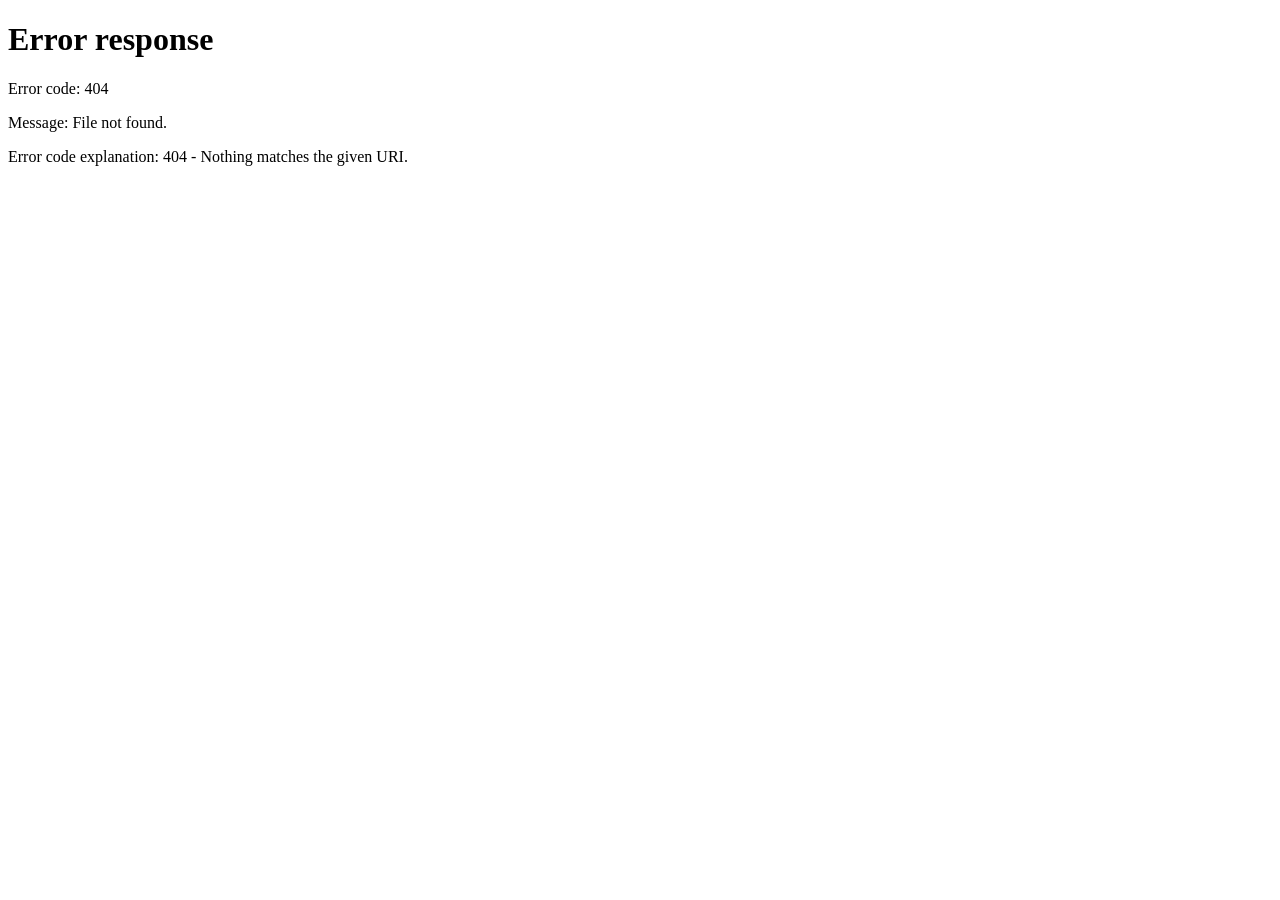
==== index.html @ c84daa73 "feat: change 2026-05-24 14:24:33" ====
<!DOCTYPE html>
<html>
<head>
    <meta charset="utf-8">
    <!-- アクセスされた瞬間に、自動でplowerのページへ高速リダイレクト（転送）します -->
    <meta http-equiv="refresh" content="0;URL='./public/html/plower/'">
    <title>Loading OPEN AI...</title>
</head>
<body>
    <p>Loading AI Module, please wait...</p>
</body>
</html>
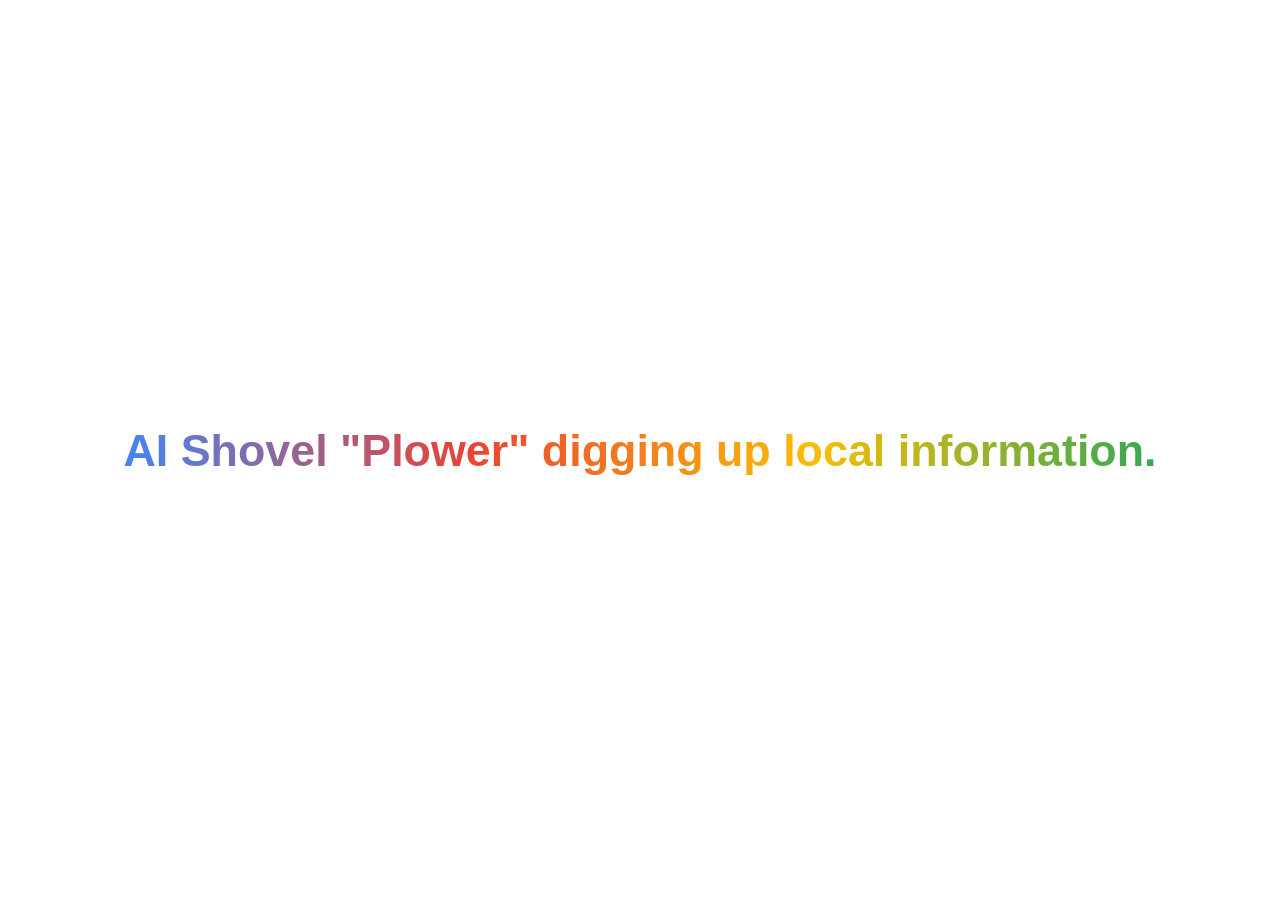
==== commit c356886f: "feat: change 2026-05-24 15:29:29" ====
--- a/index.html
+++ b/index.html
@@ -3,7 +3,7 @@
 <head>
     <meta charset="utf-8">
     <!-- アクセスされた瞬間に、自動でplowerのページへ高速リダイレクト（転送）します -->
-    <meta http-equiv="refresh" content="0;URL='./public/html/plower/'">
+    <meta http-equiv="refresh" content="0;URL='./explower.html'">
     <title>Loading OPEN AI...</title>
 </head>
 <body>
